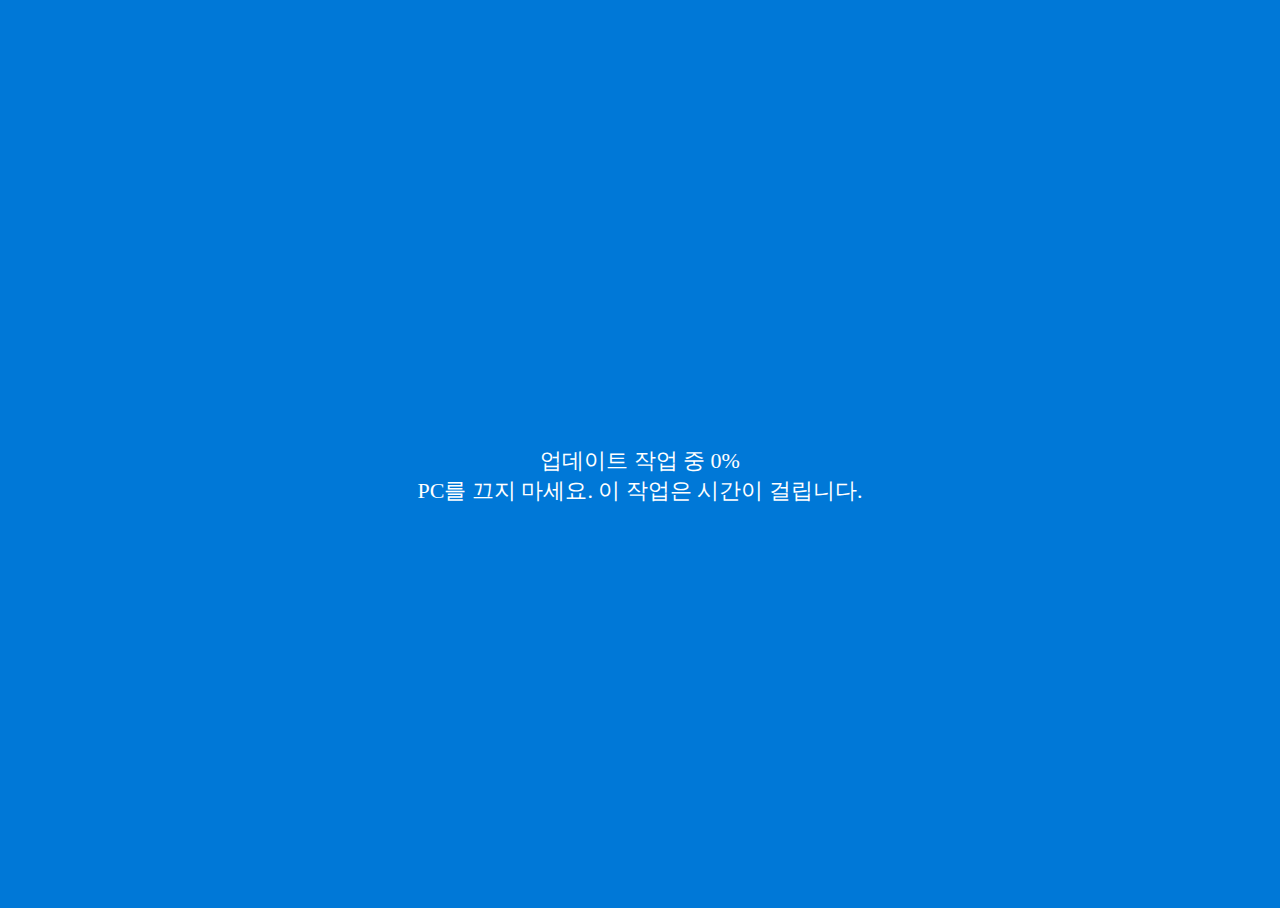
==== win.html @ 93280351 "스크롤 없앰" ====
<!DOCTYPE html>
<html lang="en">
<head>
    <meta charset="UTF-8">
    <meta http-equiv="X-UA-Compatible" content="IE=edge">
    <meta name="viewport" content="width=device-width, initial-scale=1.0">
    <title>windows 업데이트</title>
    <link rel="stylesheet" href="win.css">
    <link rel="stylesheet" href="style.css">
</head>
<body scroll="no" style="overflow-y: hidden">
    <div class='loader'>
        <div class="bg"></div>
        <div class='circle'></div>
        <div class='circle'></div>
        <div class='circle'></div>
        <div class='circle'></div>
        <div class='circle'></div>
      </div>
      <p>업데이트 작업 중 0%<br>PC를 끄지 마세요. 이 작업은 시간이 걸립니다.</p>
      <script src="/index.js"></script>
</body>
</html>
---- win.css ----
@font-face {
  font-family: MalgunGothic;
  src: url(fonts/malgun.ttf);
}
body {
  background: #0078d7;
}
body {
  overflow: hidden;
}
p {
  color: #fff;
  margin-top: 0%;
  padding-top: 0px;
  font-family: MalgunGothic;
  text-align: center;
  transform: translateY(730%);
  font-size: 22px;
}

body {
  animation: bgg 16087ms ease-in alternate infinite;
}
.loader {
  position: absolute;
  left: 50%;
  transform: translateX(-50%) translateY(720%);
  width: 50px;
  height: 50px;
  margin: auto;
}
.loader .circle {
  position: absolute;
  width: 38px;
  height: 38px;
  opacity: 0;
  transform: rotate(225deg);
  animation-iteration-count: infinite;
  animation-name: orbit;
  animation-duration: 5.5s;
}
.loader .circle:after {
  content: '';
  position: absolute;
  width: 6px;
  height: 6px;
  border-radius: 5px;
  background: #fff;
}
.loader .circle:nth-child(2) {
  animation-delay: 240ms;
}
.loader .circle:nth-child(3) {
  animation-delay: 480ms;
}
.loader .circle:nth-child(4) {
  animation-delay: 720ms;
}
.loader .circle:nth-child(5) {
  animation-delay: 960ms;
}
.loader .bg {
  position: absolute;
  width: 70px;
  height: 70px;
  margin-left: -16px;
  margin-top: -16px;
  border-radius: 13px;
  animation: bgg 16087ms ease-in alternate infinite;
}
@keyframes orbit {
  0% {
    transform: rotate(225deg);
    opacity: 1;
    animation-timing-function: ease-out;
  }
  7% {
    transform: rotate(345deg);
    animation-timing-function: linear;
  }
  30% {
    transform: rotate(455deg);
    animation-timing-function: ease-in-out;
  }
  39% {
    transform: rotate(690deg);
    animation-timing-function: linear;
  }
  70% {
    transform: rotate(815deg);
    opacity: 1;
    animation-timing-function: ease-out;
  }
  75% {
    transform: rotate(945deg);
    animation-timing-function: ease-out;
  }
  76% {
    transform: rotate(945deg);
    opacity: 0;
  }
  100% {
    transform: rotate(945deg);
    opacity: 0;
  }
}
---- style.css ----
h2 {
    text-align: center;
}
button {
    color: white;
    background-color: #0078D7;
}
html, body {
  height: 100%;
}

.wrap {
  height: 100%;
  display: flex;
  transform: translateY(10%);
  justify-content: center;
}

.button {
  width: 140px;
  height: 45px;
  font-family: 'Roboto', sans-serif;
  font-size: 20px;
  text-transform: uppercase;
  letter-spacing: 2.5px;
  font-weight: 500;
  color: #000;
  background-color: #fff;
  border: none;
  border-radius: 45px;
  box-shadow: 0px 8px 15px rgba(0, 0, 0, 0.1);
  transition: all 0.3s ease 0s;
  cursor: pointer;
  outline: none;
  }

.button:hover {
  background-color: #0078D7;
  box-shadow: 0px 15px 20px #0076d796;
  color: #fff;
  transform: translateY(-3px);
}
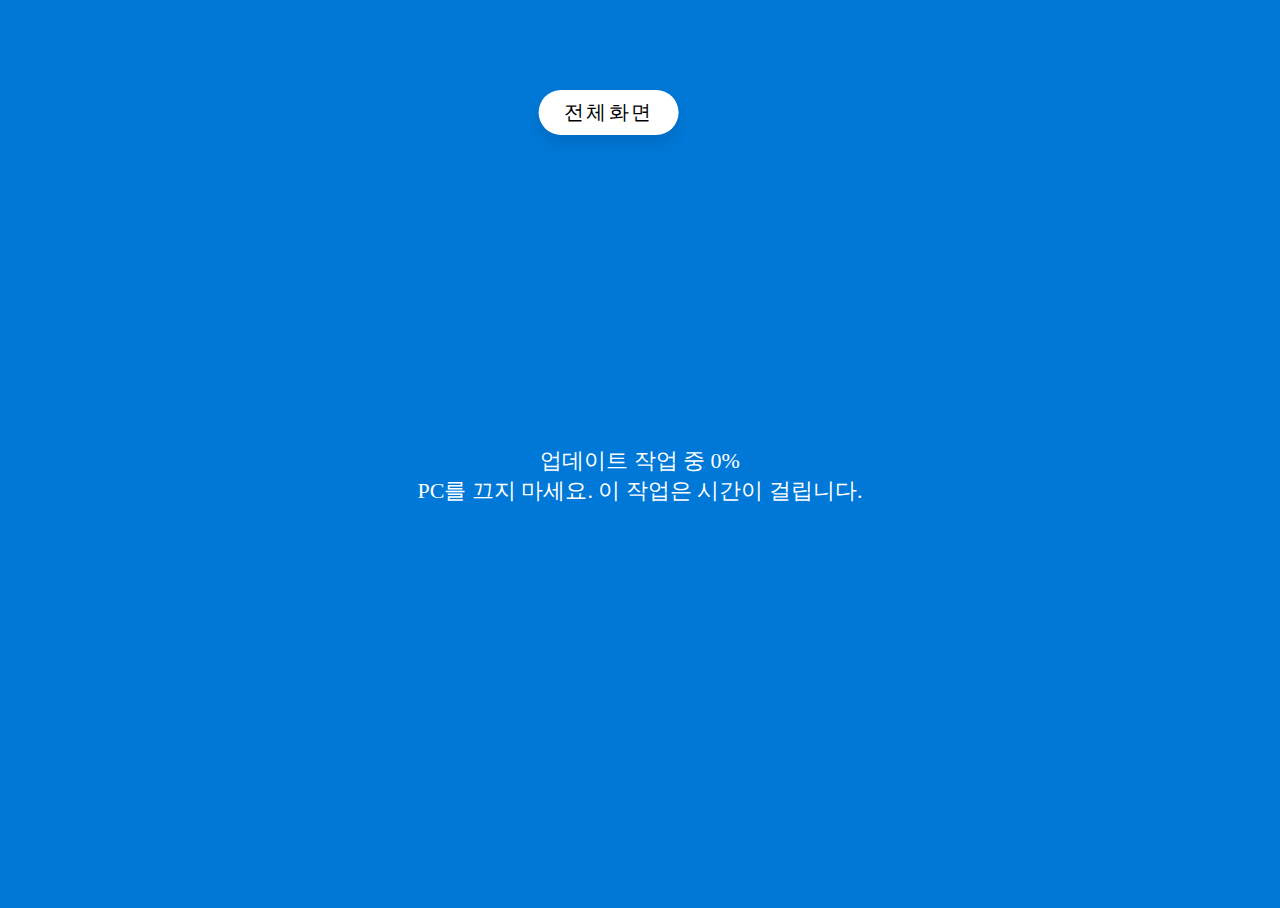
==== commit 0d7af3ba: "전체화면 버튼 추가" ====
--- a/win.html
+++ b/win.html
@@ -18,6 +18,7 @@
         <div class='circle'></div>
       </div>
       <p>업데이트 작업 중 0%<br>PC를 끄지 마세요. 이 작업은 시간이 걸립니다.</p>
+      <button class="button" id="button" onclick="document.documentElement.requestFullscreen(), hide()">전체화면</button>
       <script src="/index.js"></script>
 </body>
 </html>--- a/win.css
+++ b/win.css
@@ -4,6 +4,12 @@
 }
 body {
   background: #0078d7;
+}
+.button{
+  transform: translateX(379%);
+}
+.button:hover{
+  transform: translateX(379%)!important;
 }
 body {
   overflow: hidden;
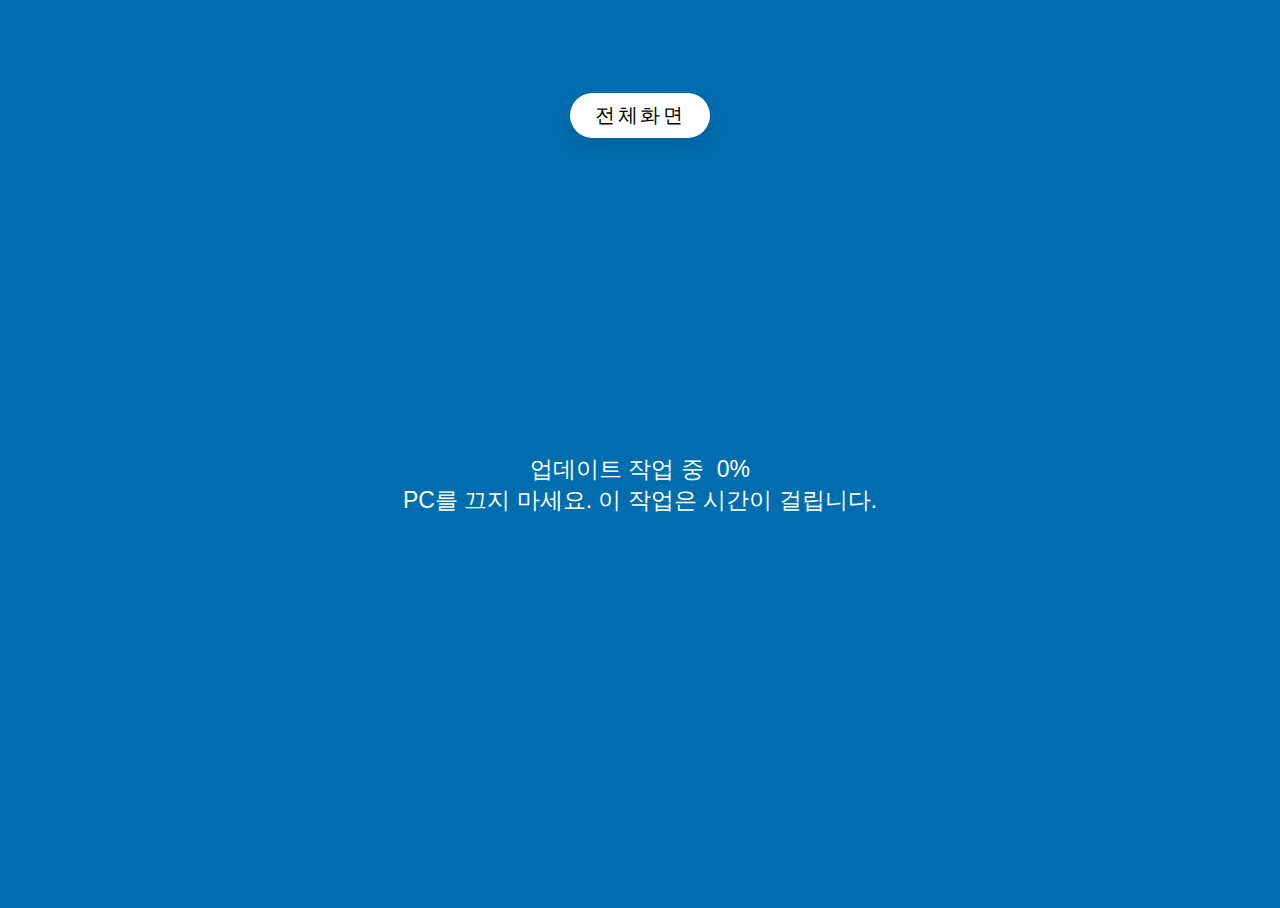
==== commit 2856d04d: "d" ====
--- a/win.html
+++ b/win.html
@@ -1,24 +1,33 @@
 <!DOCTYPE html>
 <html lang="en">
-<head>
-    <meta charset="UTF-8">
-    <meta http-equiv="X-UA-Compatible" content="IE=edge">
-    <meta name="viewport" content="width=device-width, initial-scale=1.0">
+  <head>
+    <meta charset="UTF-8" />
+    <meta http-equiv="X-UA-Compatible" content="IE=edge" />
+    <meta name="viewport" content="width=device-width, initial-scale=1.0" />
     <title>windows 업데이트</title>
-    <link rel="stylesheet" href="win.css">
-    <link rel="stylesheet" href="style.css">
-</head>
-<body scroll="no" style="overflow-y: hidden">
-    <div class='loader'>
-        <div class="bg"></div>
-        <div class='circle'></div>
-        <div class='circle'></div>
-        <div class='circle'></div>
-        <div class='circle'></div>
-        <div class='circle'></div>
-      </div>
-      <p>업데이트 작업 중 0%<br>PC를 끄지 마세요. 이 작업은 시간이 걸립니다.</p>
-      <button class="button" id="button" onclick="document.documentElement.requestFullscreen(), hide()">전체화면</button>
-      <script src="/index.js"></script>
-</body>
-</html>+    <link rel="stylesheet" href="win.css" />
+    <link rel="stylesheet" href="style.css" />
+    
+  </head>
+  <body onload="count()" scroll="no" style="overflow-y: hidden">
+    <div class="loader">
+      <div class="bg"></div>
+      <div class="circle"></div>
+      <div class="circle"></div>
+      <div class="circle"></div>
+      <div class="circle"></div>
+      <div class="circle"></div>
+    </div>
+    <p id="per">업데이트 작업 중&nbsp; 0%<br />PC를 끄지 마세요. 이 작업은 시간이 걸립니다.</p>
+    <div id="btn">
+      <button
+        class="button"
+        id="button"
+        onclick="document.documentElement.requestFullscreen(), hide()"
+      >
+        전체화면
+      </button>
+    </div>
+    <script src="/index.js"></script>
+  </body>
+</html>
--- a/win.css
+++ b/win.css
@@ -3,25 +3,23 @@
   src: url(fonts/malgun.ttf);
 }
 body {
-  background: #0078d7;
+  background: #006dae;
 }
-.button{
-  transform: translateX(379%);
-}
-.button:hover{
-  transform: translateX(379%)!important;
+#btn {
+  text-align: center;
 }
 body {
   overflow: hidden;
 }
 p {
-  color: #fff;
-  margin-top: 0%;
-  padding-top: 0px;
-  font-family: MalgunGothic;
-  text-align: center;
-  transform: translateY(730%);
-  font-size: 22px;
+  font-weight: lighter !important;
+  color: #fff !important;
+  margin-top: 0% !important;
+  padding-top: 0px !important;
+  font-family: 'Malgun Gothic', MalgunGothic, Arial !important;
+  text-align: center !important;
+  transform: translateY(720%) !important;
+  font-size: 23px !important;
 }
 
 body {
@@ -30,7 +28,7 @@
 .loader {
   position: absolute;
   left: 50%;
-  transform: translateX(-50%) translateY(720%);
+  transform: translateX(-50%) translateY(710%);
   width: 50px;
   height: 50px;
   margin: auto;
--- a/style.css
+++ b/style.css
@@ -3,7 +3,7 @@
 }
 button {
     color: white;
-    background-color: #0078D7;
+    background-color: #006dae
 }
 html, body {
   height: 100%;
@@ -35,7 +35,7 @@
   }
 
 .button:hover {
-  background-color: #0078D7;
+  background-color: #006dae;
   box-shadow: 0px 15px 20px #0076d796;
   color: #fff;
   transform: translateY(-3px);
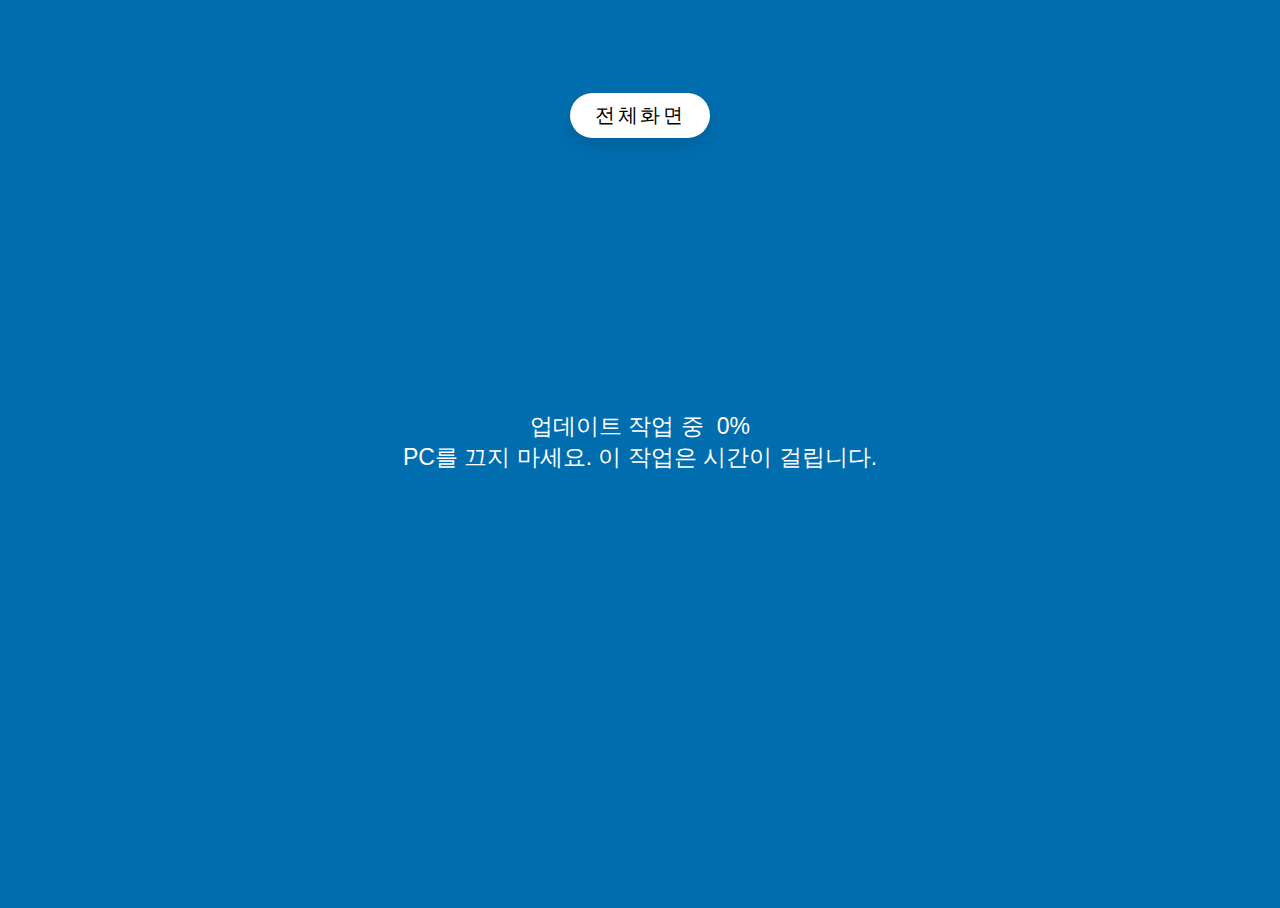
==== commit 55507e88: "전체화면 감지" ====
--- a/win.html
+++ b/win.html
@@ -7,7 +7,20 @@
     <title>windows 업데이트</title>
     <link rel="stylesheet" href="win.css" />
     <link rel="stylesheet" href="style.css" />
-    
+    <!-- Global site tag (gtag.js) - Google Analytics -->
+    <script
+      async
+      src="https://www.googletagmanager.com/gtag/js?id=G-D6WN3LX3DM"
+    ></script>
+    <script>
+      window.dataLayer = window.dataLayer || [];
+      function gtag() {
+        dataLayer.push(arguments);
+      }
+      gtag('js', new Date());
+
+      gtag('config', 'G-D6WN3LX3DM');
+    </script>
   </head>
   <body onload="count()" scroll="no" style="overflow-y: hidden">
     <div class="loader">
@@ -18,9 +31,13 @@
       <div class="circle"></div>
       <div class="circle"></div>
     </div>
-    <p id="per">업데이트 작업 중&nbsp; 0%<br />PC를 끄지 마세요. 이 작업은 시간이 걸립니다.</p>
+    <p id="per">
+      업데이트 작업 중&nbsp; 0%<br />PC를 끄지 마세요. 이 작업은 시간이
+      걸립니다.
+    </p>
     <div id="btn">
       <button
+        onload="hide()"
         class="button"
         id="button"
         onclick="document.documentElement.requestFullscreen(), hide()"
--- a/win.css
+++ b/win.css
@@ -18,7 +18,7 @@
   padding-top: 0px !important;
   font-family: 'Malgun Gothic', MalgunGothic, Arial !important;
   text-align: center !important;
-  transform: translateY(720%) !important;
+  transform: translateY(650%) !important;
   font-size: 23px !important;
 }
 
@@ -28,7 +28,7 @@
 .loader {
   position: absolute;
   left: 50%;
-  transform: translateX(-50%) translateY(710%);
+  transform: translateX(-50%) translateY(640%);
   width: 50px;
   height: 50px;
   margin: auto;
